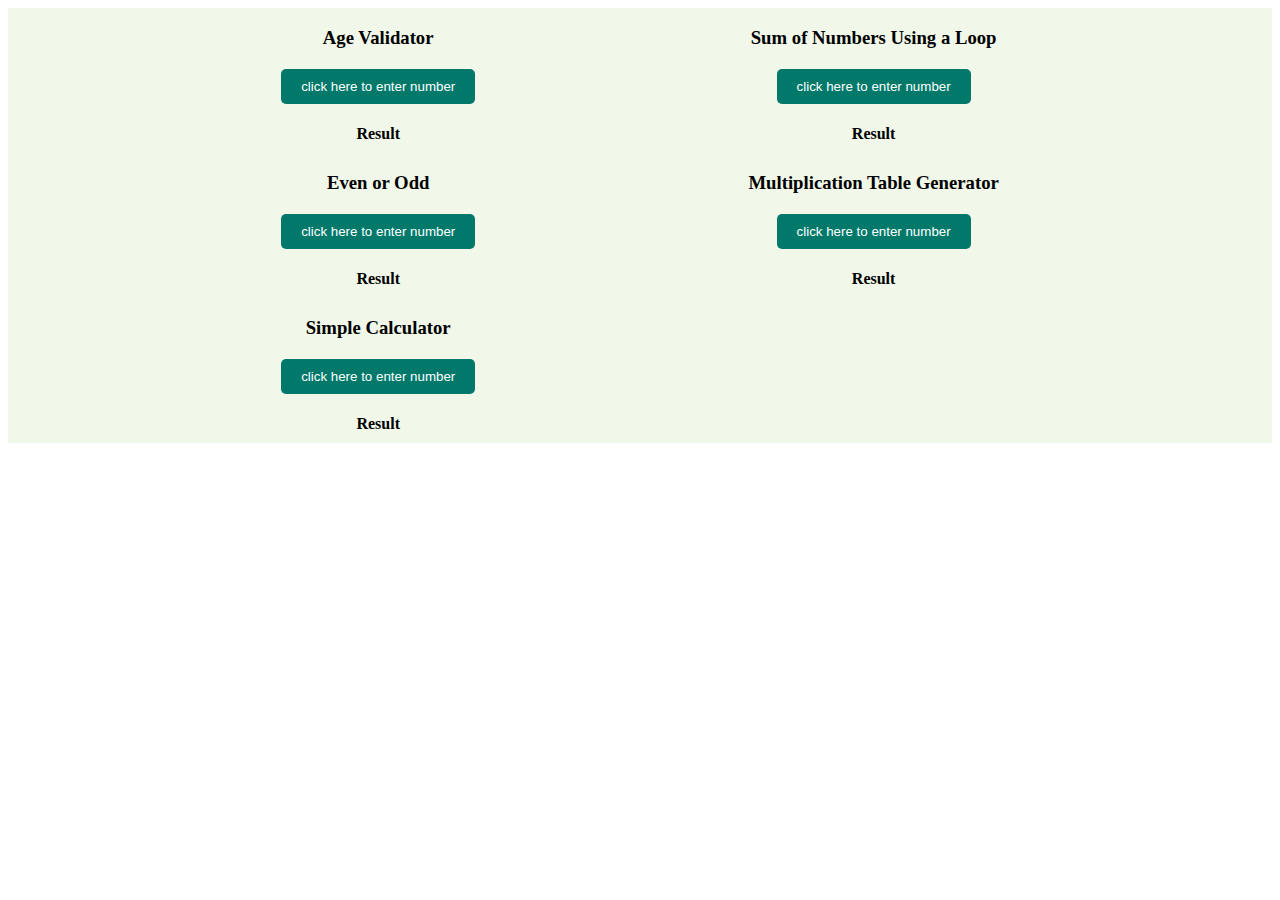
==== index.html @ 0c35b548 "commit" ====
<!DOCTYPE html>
<html lang="en">
<head>
    <meta charset="UTF-8">
    <meta name="viewport" content="width=device-width, initial-scale=1.0">
    <link rel="stylesheet" href="jsa.css">
    <title>Document</title>
</head>
<body>
    <div class="container">
    <div class="agevalidator">
        <h3>Age Validator</h3>
        <button onclick="agevalidator()">click here to enter number</button>
        <h4 id="age">Result</h4>
    </div>
    <div class="sum">
        <h3>Sum of Numbers Using a Loop</h3>
        <button onclick="sum()">click here to enter number</button>
        <h4 id="sum">Result </span></h4>
    </div>
    <div class="eo">
        <h3>Even or Odd</h3>
        <button onclick="eo()">click here to enter number</button>
        <h4 id="eo">Result</span></h4>
    </div>
    <div class="table">
        <h3>Multiplication Table Generator</h3>
        <button onclick="table()">click here to enter number</button>
        <h4 id="table">Result </span></h4>
    </div>
    <div class="Simple-Calculator">
        <h3>Simple Calculator</h3>
        <button onclick="sc()">click here to enter number</button>
        <h4 id="sc">Result </span></h4>
    </div>
</div>
<script src="assignment.js"></script>
</body>
</html>
---- jsa.css ----
.container{
  display: grid;
  grid-template-columns: auto auto;
  background-color: #F1F8E9; 
  align-items: center;
  justify-content: space-evenly;
  margin-top: 2px;
}
.container .agevalidator, .container .sum,
.container .eo,
.container .table,
.container .Simple-Calculator

{
    display: flex;
    flex-direction: column;
    align-items: center;
    justify-content: space-between;
}

.container .agevalidator h3, .container .sum h3,
.container .eo h3,
.container .table h3,
.container .Simple-Calculator h3

{
    margin-bottom: 10px;
}
   
.container .agevalidator h4, .container .sum h4,
.container .eo h4,
.container .table h4,
.container .Simple-Calculator h4 {
    margin-bottom: 10px;
}
button {
    background-color: #00796b; /* Green button */
    color: white;
    padding: 10px 20px;
    border: none;
    border-radius: 5px;
    cursor: pointer;
    margin-top: 10px;
}


.container span {
    font-size: 1.2em;
    font-weight: bold;
   
}
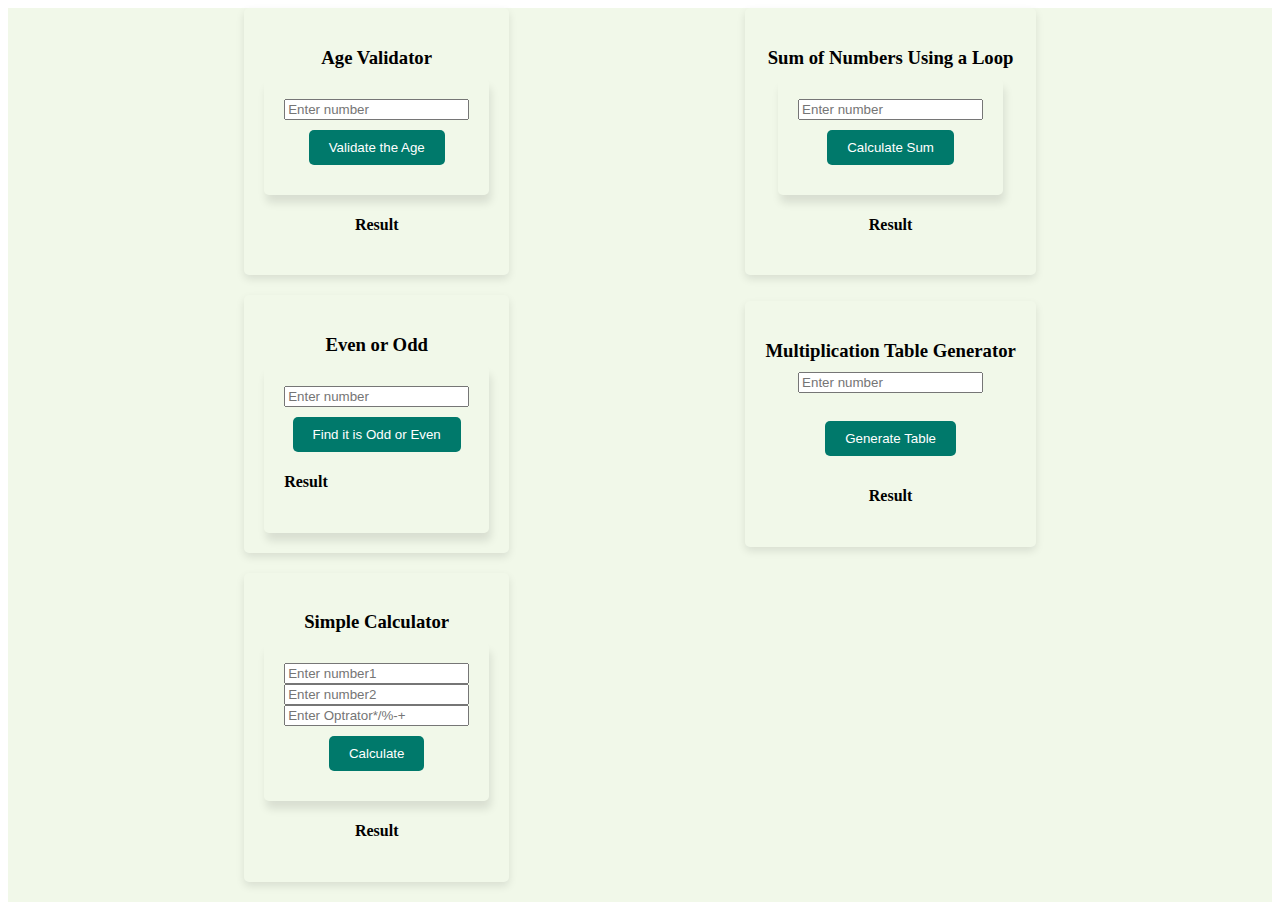
==== commit 30a079ec: "commit" ====
--- a/index.html
+++ b/index.html
@@ -10,28 +10,51 @@
     <div class="container">
     <div class="agevalidator">
         <h3>Age Validator</h3>
-        <button onclick="agevalidator()">click here to enter number</button>
-        <h4 id="age">Result</h4>
+        <form action="javascript:void(0);">
+            <label for="agev"></label>
+            <input type="number" id = "agev" placeholder="Enter number" /> <br>
+            <button type="button" onclick="agevalidator()">Validate the Age</button>
+        </form>
+       <h4 id="age">Result</h4>
     </div>
     <div class="sum">
         <h3>Sum of Numbers Using a Loop</h3>
-        <button onclick="sum()">click here to enter number</button>
-        <h4 id="sum">Result </span></h4>
+        <form action="javascript:void(0);">
+            <label for="sumn"></label>
+            <input type="number" id = "sumn" placeholder="Enter number" /> <br>
+            <button type="button" onclick="sum()">Calculate Sum</button>
+        </form>
+        <h4 id="sum">Result </h4>
     </div>
     <div class="eo">
         <h3>Even or Odd</h3>
-        <button onclick="eo()">click here to enter number</button>
-        <h4 id="eo">Result</span></h4>
+        <form action="javascript:void(0);">
+            <label for="eo1"></label>
+            <input type="number" id = "eo1" placeholder="Enter number" /> <br>
+            <button type="button" onclick="eo()">Find it is Odd or Even</button>
+        <h4 id="eo">Result</h4>
     </div>
     <div class="table">
         <h3>Multiplication Table Generator</h3>
-        <button onclick="table()">click here to enter number</button>
-        <h4 id="table">Result </span></h4>
+        <form action="javascript:void(0);">
+            <label for="tablem"></label>
+            <input type="number" id = "tablem" placeholder="Enter number" /> <br>
+            <button type="button" onclick="table()">Generate Table</button>
+        </form>
+        <h4 id="table">Result </h4>
     </div>
     <div class="Simple-Calculator">
         <h3>Simple Calculator</h3>
-        <button onclick="sc()">click here to enter number</button>
-        <h4 id="sc">Result </span></h4>
+        <form action="javascript:void(0);">
+            <label for="sc1"></label>
+            <input type="number" id = "sc1" placeholder="Enter number1" /> <br>
+            <label for="sc2"></label>
+            <input type="number" id = "sc2" placeholder="Enter number2" /> <br>
+            <label for="sc3"></label>
+            <input type="text" id = "sc3"   placeholder="Enter Optrator*/%-+" /> <br>
+            <button type="button" onclick="sc()">Calculate</button>
+        </form>
+        <h4 id="sc">Result </h4>
     </div>
 </div>
 <script src="assignment.js"></script>
--- a/jsa.css
+++ b/jsa.css
@@ -6,46 +6,48 @@
   justify-content: space-evenly;
   margin-top: 2px;
 }
-.container .agevalidator, .container .sum,
-.container .eo,
-.container .table,
-.container .Simple-Calculator
-
-{
+.container div {
     display: flex;
     flex-direction: column;
     align-items: center;
     justify-content: space-between;
+    padding: 20px;
+    border-radius: 5px;
+    background-color: #F1F8E9;
+    box-shadow: 0 4px 8px rgba(0, 0, 0, 0.1);
+    margin-bottom: 20px;
 }
 
-.container .agevalidator h3, .container .sum h3,
-.container .eo h3,
-.container .table h3,
-.container .Simple-Calculator h3
 
-{
+.container h3 {
     margin-bottom: 10px;
 }
-   
-.container .agevalidator h4, .container .sum h4,
-.container .eo h4,
-.container .table h4,
-.container .Simple-Calculator h4 {
-    margin-bottom: 10px;
-}
+
+
 button {
-    background-color: #00796b; /* Green button */
+    background-color: #00796b; 
     color: white;
     padding: 10px 20px;
     border: none;
     border-radius: 5px;
     cursor: pointer;
-    margin-top: 10px;
+    display: block; 
+    margin: 10px auto;
 }
 
 
-.container span {
-    font-size: 1.2em;
-    font-weight: bold;
-   
+form {
+    padding: 20px;
+    border-radius: 5px;
+    max-width: 400px;
+    margin: 0 auto;
+    box-shadow: 2px 8px 8px rgba(0, 0, 0, 0.1);
+}
+
+.container .table form{
+    padding: 20px;
+    border-radius: 5px;
+    max-width: 400px;
+    margin: 0 auto;
+    box-shadow: 2px 8px 8px rgba(0, 0, 0, 0.1);
 }